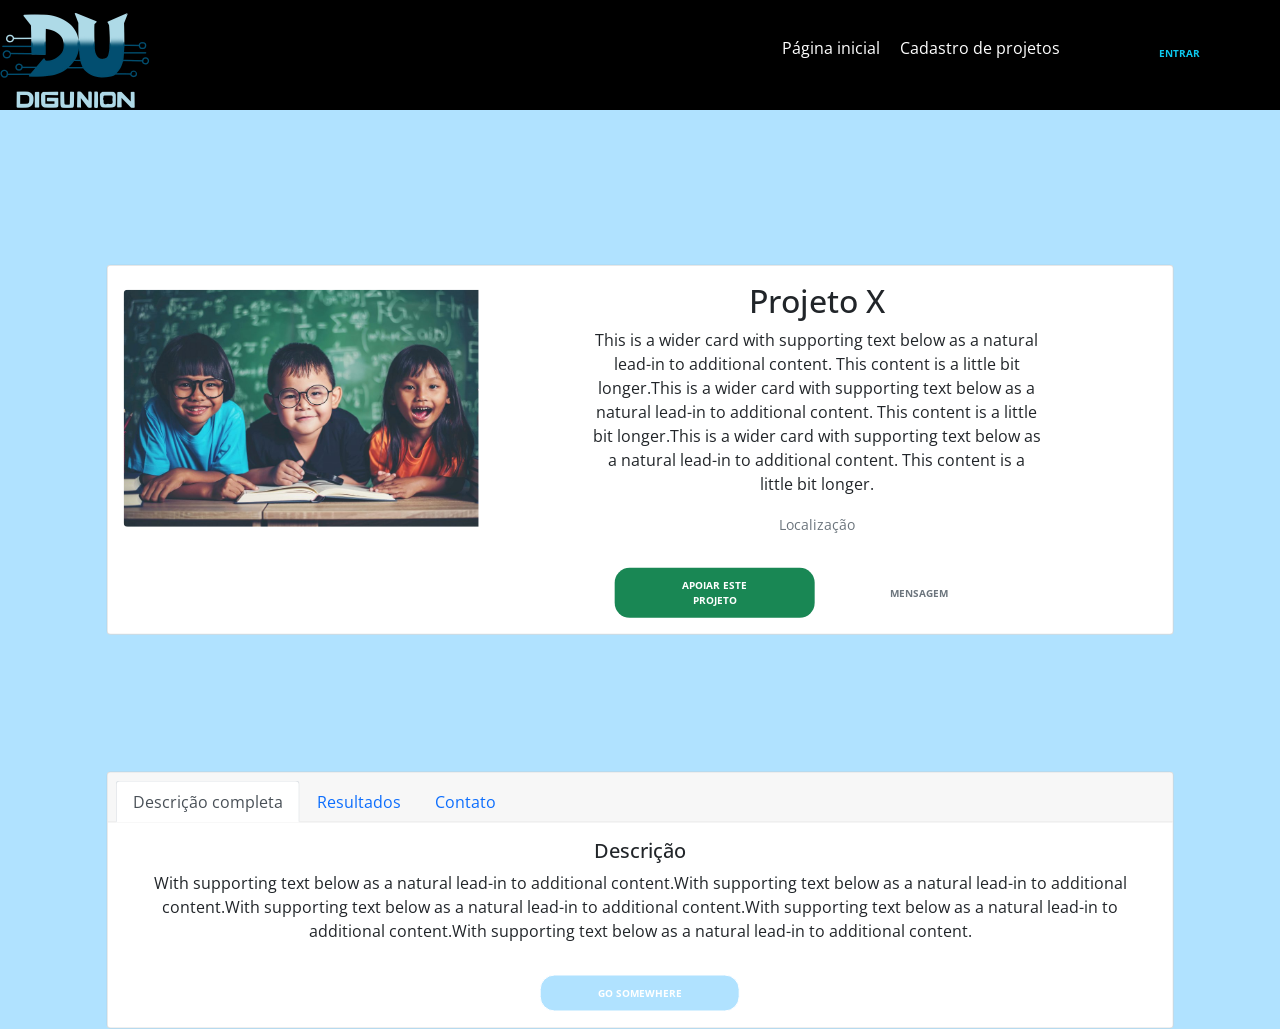
==== html/ex_proj.html @ 8201e000 "first commit" ====
<?php session_start(); ?>
<!DOCTYPE html>
<html lang="pt-br">
<head>
    <meta charset="UTF-8">
    <meta name="viewport" content="width=device-width, initial-scale=1.0">
    <title>Projeto X</title>
	<link rel="stylesheet" href="..\css1\bootstrap.min.css">
	<link rel="stylesheet" href="..\css\style.css">
	<link rel="stylesheet" href="https://use.fontawesome.com/releases/v5.8.2/css/all.css"
        integrity="sha384-oS3vJWv+0UjzBfQzYUhtDYW+Pj2yciDJxpsK1OYPAYjqT085Qq/1cq5FLXAZQ7Ay" crossorigin="anonymous">
</head>
<body>
	<!--CABEÇALHO-->
	<div class="col-12">
		<div class="row d-flex justify-content-evenly">
			<nav class="navbar navbar-expand-lg float-end bg_preto">
				<div class="col-4">
					<img src="../imagens/logo.png" width="150px" height="150px">
					<button class="navbar-toggler" type="button" data-toggle="collapse" data-target="#navbarNav" aria-controls="navbarNav" aria-expanded="false" aria-label="Toggle navigation">
						<span class="navbar-toggler-icon"></span>
					</button>
				</div>
				<div class="col-8">	
					<div class="collapse navbar-collapse float-end" id="navbarNav">
						<ul class="navbar-nav">
								<li class="nav-item">
									<a class="branco" href="../index.html">Página inicial</a>
								</li>
								<li class="nav-item">
									<a class="branco" href="cadastro_proj.html">Cadastro de projetos</a>
								</li>
							<button type="button" id="entrar" class="btn btn-outline-info" data-bs-toggle="modal" data-bs-target="#exampleModal">Entrar</button>
						</ul>
					</div>		
				</div>
			</nav>
		</div>
    </div>
	
	<div class="">
		<div class="card mb-3 position-absolute top-50 start-50 translate-middle col-10">
		  <div class="row g-0">
			<div class="col-md-4 my-4 ms-3">
			  <img src="../imagens/capa1.jpg" class="img-fluid rounded-start" alt="...">
			</div>
			<div class="col-md-6 ms-5">
			  <div class="card-body text-center ms-5">
				<h2 class="card-title mb-2">Projeto X</h2>
				<p class="card-text">This is a wider card with supporting text below as a natural lead-in to additional content. This content is a little bit longer.This is a wider card with supporting text below as a natural lead-in to additional content. This content is a little bit longer.This is a wider card with supporting text below as a natural lead-in to additional content. This content is a little bit longer.</p>
				<p class="card-text"><small class="text-muted">Localização</small></p>
				<button type="button" class="btn btn-success">Apoiar este projeto</button>
				<button type="button" class="btn btn-outline-secondary">Mensagem</button>

			  </div>
			</div>
		  </div>
		</div>
	</div>
	
	<div class="card mb-5 text-center position-absolute top-100 start-50 translate-middle col-10">
	  <div class="card-header">
		<ul class="nav nav-tabs card-header-tabs">
		  <li class="nav-item">
			<a class="nav-link active" aria-current="true" href="#">Descrição completa</a>
		  </li>
		  <li class="nav-item">
			<a class="nav-link" href="#">Resultados</a>
		  </li>
		  <li class="nav-item">
			<a class="nav-link">Contato</a>
		  </li>
		</ul>
	  </div>
	  <div class="card-body">
		<h5 class="card-title">Descrição</h5>
		<p class="card-text">With supporting text below as a natural lead-in to additional content.With supporting text below as a natural lead-in to additional content.With supporting text below as a natural lead-in to additional content.With supporting text below as a natural lead-in to additional content.With supporting text below as a natural lead-in to additional content.</p>
		<a href="#" class="btn btn-primary">Go somewhere</a>
	  </div>
	</div>

	<!--RODAPÉ-->
	<!--<footer class="bg-dark text-light mt-5 static-bottom">
		<div class="container-fluid py-3">
		 	<div class="col-8">
				 <h3>Sobre</h3>
				<p>
					Esse projeto foi criado para a conclusão do curso de TI, temos como objetivo ajudar no desenvolvimento de projetos independentes.
				</p>
				
				<h4> Entre em contato conosco:</h4>

				<h5>digiunionsuporte@gmail.com</h5>
			
		  	</div>
		</div>
		
		<div class="text-center" style="background-color: #333; padding: 20px;" >
		  &copy 2022 DigUnion 
		</div>
	 </footer>-->

	<script src="https://ajax.googleapis.com/ajax/libs/jquery/3.5.1/jquery.min.js"></script>
	<script src="https://cdn.jsdelivr.net/npm/bootstrap@5.1.3/dist/js/bootstrap.bundle.min.js" integrity="sha384-ka7Sk0Gln4gmtz2MlQnikT1wXgYsOg+OMhuP+IlRH9sENBO0LRn5q+8nbTov4+1p" crossorigin="anonymous"></script>
	<script src="../js/valida_proj.js"></script>
	<noscript>
        Seu navegador não suporta código em JavaScript
    </noscript>
</body>
</html>
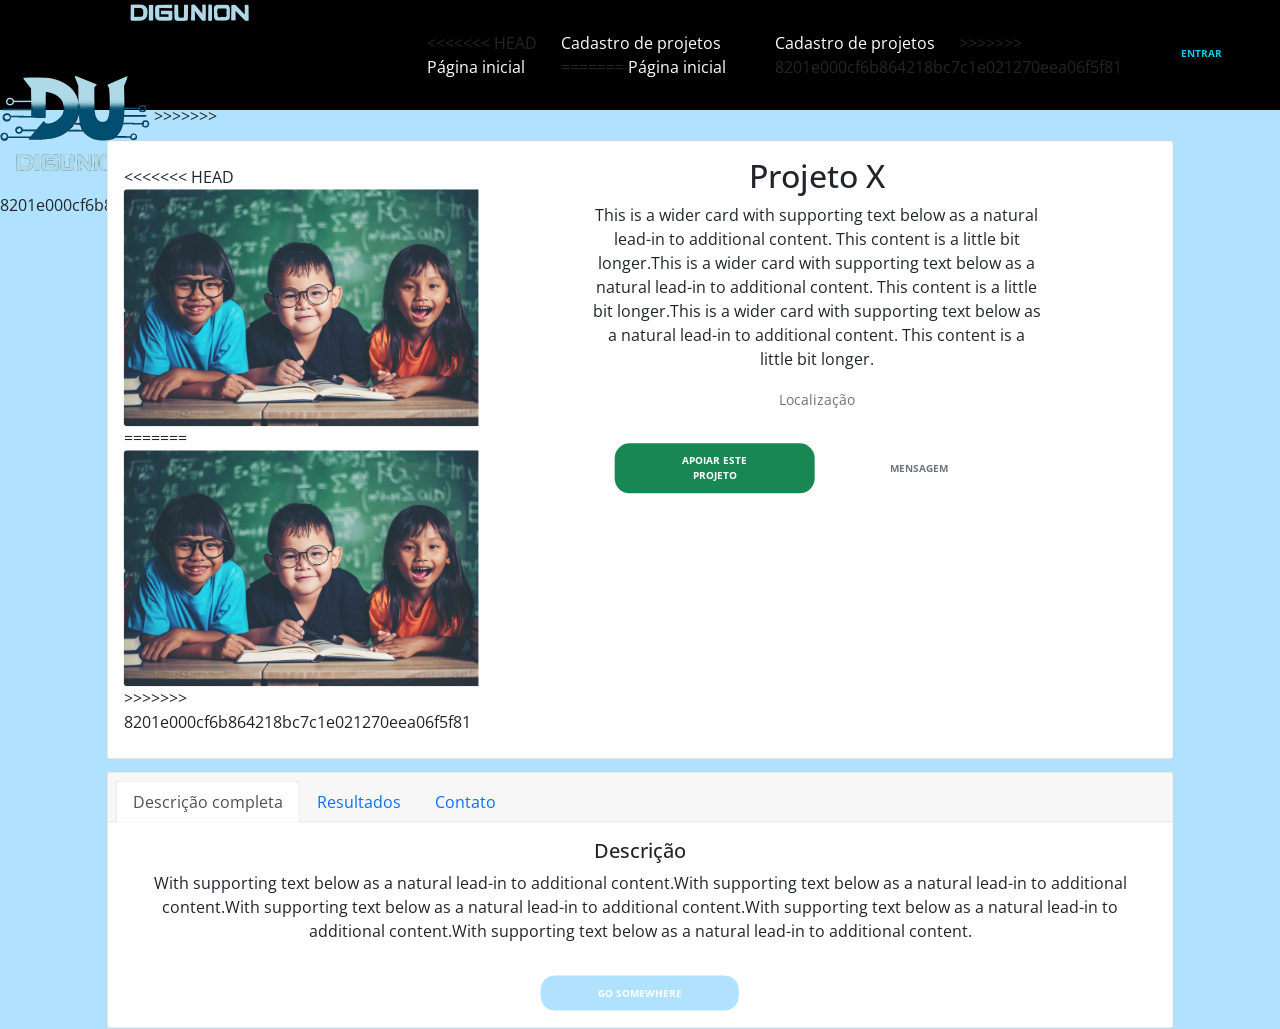
==== commit cb20e54e: "second commit" ====
--- a/html/ex_proj.html
+++ b/html/ex_proj.html
@@ -16,7 +16,11 @@
 		<div class="row d-flex justify-content-evenly">
 			<nav class="navbar navbar-expand-lg float-end bg_preto">
 				<div class="col-4">
+<<<<<<< HEAD
+					<img src="../logo/logo.png" width="150px" height="150px">
+=======
 					<img src="../imagens/logo.png" width="150px" height="150px">
+>>>>>>> 8201e000cf6b864218bc7c1e021270eea06f5f81
 					<button class="navbar-toggler" type="button" data-toggle="collapse" data-target="#navbarNav" aria-controls="navbarNav" aria-expanded="false" aria-label="Toggle navigation">
 						<span class="navbar-toggler-icon"></span>
 					</button>
@@ -25,10 +29,17 @@
 					<div class="collapse navbar-collapse float-end" id="navbarNav">
 						<ul class="navbar-nav">
 								<li class="nav-item">
+<<<<<<< HEAD
+									<a class="branco" href="../index.php">Página inicial</a>
+								</li>
+								<li class="nav-item">
+									<a class="branco" href="cadastro_proj.php">Cadastro de projetos</a>
+=======
 									<a class="branco" href="../index.html">Página inicial</a>
 								</li>
 								<li class="nav-item">
 									<a class="branco" href="cadastro_proj.html">Cadastro de projetos</a>
+>>>>>>> 8201e000cf6b864218bc7c1e021270eea06f5f81
 								</li>
 							<button type="button" id="entrar" class="btn btn-outline-info" data-bs-toggle="modal" data-bs-target="#exampleModal">Entrar</button>
 						</ul>
@@ -42,7 +53,11 @@
 		<div class="card mb-3 position-absolute top-50 start-50 translate-middle col-10">
 		  <div class="row g-0">
 			<div class="col-md-4 my-4 ms-3">
+<<<<<<< HEAD
+			  <img src="../logo/capa1.jpg" class="img-fluid rounded-start" alt="...">
+=======
 			  <img src="../imagens/capa1.jpg" class="img-fluid rounded-start" alt="...">
+>>>>>>> 8201e000cf6b864218bc7c1e021270eea06f5f81
 			</div>
 			<div class="col-md-6 ms-5">
 			  <div class="card-body text-center ms-5">
